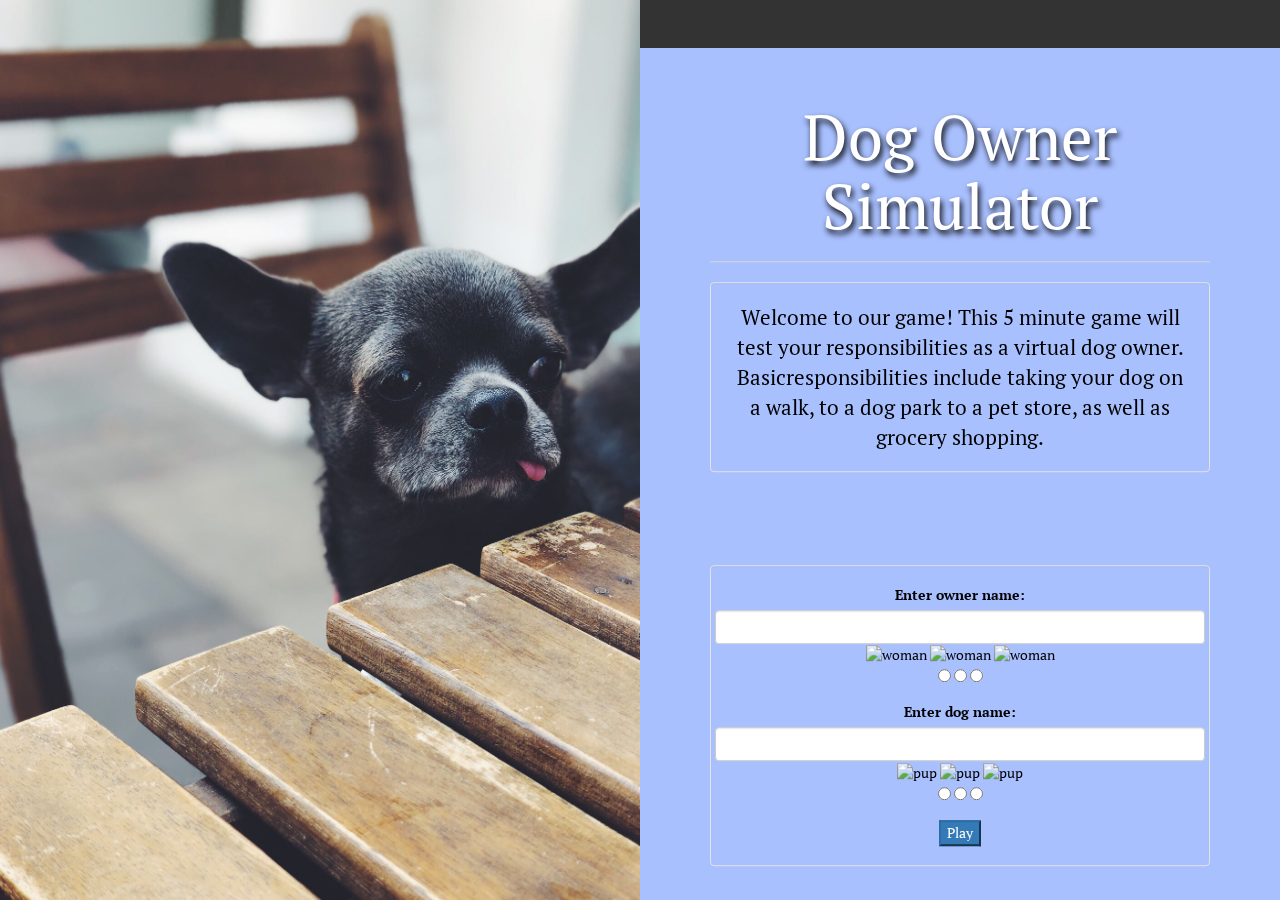
==== index.html @ f9ab6150 "add centered functionality" ====
<!DOCTYPE html>
<html>
  <head>
    <meta charset="utf-8">
    <link href="css/bootstrap.css" rel="stylesheet" type="text/css">
    <link href="css/styles.css" rel="stylesheet" type="text/css">
    <script src="js/jquery-3.3.1.js"></script>
    <script src="js/scripts.js"></script>
    <link href="https://fonts.googleapis.com/css?family=PT+Serif" rel="stylesheet">
    <title>Dog Owner Simulator</title>
  </head>
  <body>
    <ul>
      <li><a href="index.html">Home</a></li>
      <li><a href="contact-us.html">Contact Us</a></li>
      <li><a href="about-us.html">About</a></li>
    </ul>
    <br>
    <div class="container">
      <div class="split right">
        <div class="centered">
          <div class="jumbotron">
            <h1>Dog Owner Simulator</h1>
            <hr>
            <p class="well"> Welcome to our game! This 5 minute game will test your responsibilities as a virtual dog owner. Basicresponsibilities include taking your dog on a walk, to a dog park to a pet store, as well as grocery shopping. </p>
          </div>
          <div class="well">
            <form id="formOne">
              <div class="form-group">
                <div class="row">
                  <label for="ownerName">Enter owner name:</label>
                  <input id="ownerName" class="form-control" type="text">
                  <img src="img/woman1.png" alt="woman" height="42" width="42">
                  <img src="img/icon3.png" alt="woman" height="42" width="42">
                  <img src="img/icon2.png" alt="woman" height="42" width="42">
                  <br>
                  <input type="radio" name="owner" id="face1" value="1">
                  <input type="radio" name="owner" id="face2" value="2">
                  <input type="radio" name="owner" id="face3" value="3">
                </div>
              </div>
              <div class="form-group">
                <div class="row">
                  <label for="dogName">Enter dog name:</label>
                  <input id="dogName" class="form-control"  type="text">
                  <img src="img/pup1.png" alt="pup" height="42" width="42">
                  <img src="img/pup2.png" alt="pup" height="42" width="42">
                  <img src="img/pup3.png" alt="pup" height="42" width="42">
                  <br>
                  <input type="radio" name="pup" id="pup1" value="1">
                  <input type="radio" name="pup" id="pup2" value="2">
                  <input type="radio" name="pup" id="pup3" value="3">
                </div>
              </div>
              <button type="submit" class="btn-primary">Play</button>
            </form>
          </div>
        </div>
      <div class="split left">
        <div class="centered">
          <img src="img/frenchie.jpg" alt="frenchie pup" height="1000" width="700">
        </div>
      </div>
    </div>
  </body>
</html>
---- css/styles.css ----
h1 {
  text-align: center;
  font-style: ;
  text-align: center;
  text-shadow: 2px 4px 6px #000000;
}
body {
  font-family: PT serif;
  background-color: #A9C0FF;
}
ul {
  list-style-type: none;
  margin: 0;
  padding: 0;
  overflow: hidden;
  background-color: #333;
}
li {
  float: left;
}
li a {
  display: block;
  color: white;
  text-align: center;
  padding: 14px 16px;
  text-decoration: none;
}
.well {
  text-align: center;
  color: black;
  background-color: #A9C0FF;
  width: 500px;
  display: block;
  margin: 0 auto;
  }
.jumbotron {
  background:  url("../img/bluepups.png");
  color: #FFFFFF;
}
.split {
  height: 100%;
  width: 50%;
  position: fixed;
  z-index: 1;
  top: 0;
  overflow-x: hidden;
  padding-top: 80px;
}
.right {
  right: 0;
}
.left{
  left: 0;
}
.centered {
  position: absolute;
top: 50%;
left: 50%;
transform: translate(-50%, -50%);
text-align: center;
}
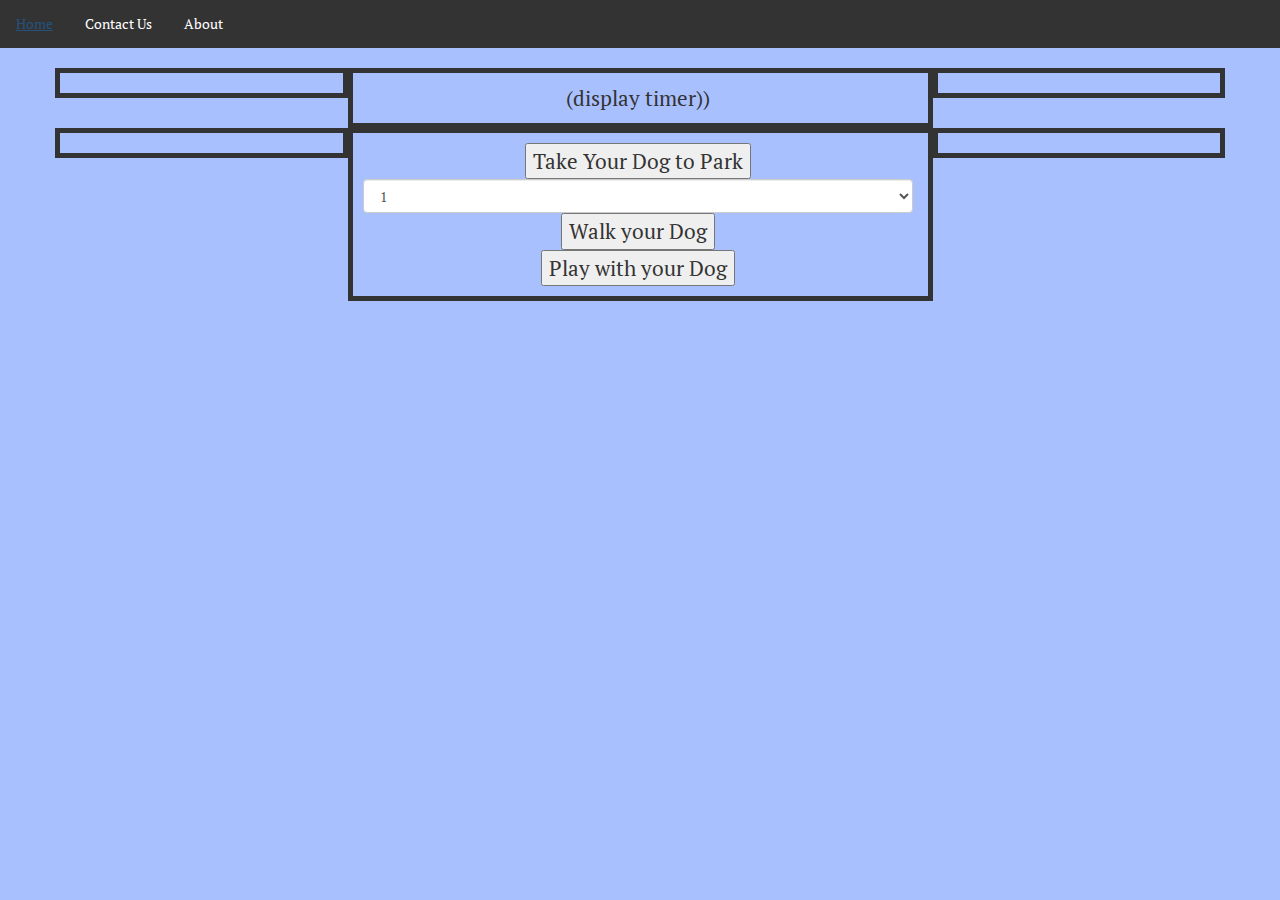
==== commit 2f0f9baa: "add back intro page" ====
--- a/index.html
+++ b/index.html
@@ -16,7 +16,7 @@
       <li><a href="about-us.html">About</a></li>
     </ul>
     <br>
-    <div class="container">
+    <div class="container" id="startScreen">
       <div class="split right">
         <div class="centered">
           <div class="jumbotron">
@@ -31,8 +31,8 @@
                   <label for="ownerName">Enter owner name:</label>
                   <input id="ownerName" class="form-control" type="text">
                   <img src="img/woman1.png" alt="woman" height="42" width="42">
+                  <img src="img/icon2.png" alt="woman" height="42" width="42">
                   <img src="img/icon3.png" alt="woman" height="42" width="42">
-                  <img src="img/icon2.png" alt="woman" height="42" width="42">
                   <br>
                   <input type="radio" name="owner" id="face1" value="1">
                   <input type="radio" name="owner" id="face2" value="2">
@@ -52,7 +52,7 @@
                   <input type="radio" name="pup" id="pup3" value="3">
                 </div>
               </div>
-              <button type="submit" class="btn-primary">Play</button>
+              <button type="submit" name="button">Start Game</button>
             </form>
           </div>
         </div>
@@ -62,5 +62,34 @@
         </div>
       </div>
     </div>
+  </div>
+
+    <div id="game">
+      <div class="container">
+        <div class="row">
+          <div class="col-md-3"><span id="humanName"></span></div>
+          <div class="col-md-6">(display timer))</div>
+          <div class="col-md-3"><span id="doggieName"></span></div>
+        </div>
+        <div class="row">
+          <div class="col-md-3"><span id="humanPic"></span></div>
+          <div class="col-md-6">
+            <button type="click" id="dogPark" name="button">Take Your Dog to Park</button><br>
+            <select class="form-control" id="blocks">
+              <option value="1">1</option>
+              <option value="2">2</option>
+              <option value="3">3</option>
+              <option value="4">4</option>
+              <option value="5">5</option>
+            </select>
+            <button type="click" id="walkDog" name="button">Walk your Dog</button><br>
+            <button type="click" id="play" name="button">Play with your Dog</button>
+          </div>
+          <div class="col-md-3"><span id="dogPic"></span>
+            <span id="pupEnergyLevel"></span>
+          </div>
+      </div>
+    </div>
+
   </body>
 </html>
--- a/css/styles.css
+++ b/css/styles.css
@@ -51,11 +51,67 @@
 }
 .left{
   left: 0;
+  object-fit: contain;
 }
+
 .centered {
   position: absolute;
-top: 50%;
-left: 50%;
-transform: translate(-50%, -50%);
-text-align: center;
+  top: 50%;
+  left: 50%;
+  transform: translate(-50%, -50%);
+  text-align: center;
 }
+
+.col-md-3 {
+  height: auto;
+  text-align: center;
+  border-style: solid;
+  border-width: 5px;
+  padding-top: 10px;
+  padding-bottom: 10px;
+  padding-left: 10px;
+}
+.col-md-6 {
+  height: auto;
+  text-align: center;
+  border-style: solid;
+  border-width: 5px;
+  padding-top: 10px;
+  padding-bottom: 10px;
+  padding-left: 10px;
+}
+
+/* .col-md-12 {
+  border-style: solid;
+  border-width: 5px;
+  padding-top: 10px;
+  padding-bottom: 10px;
+  padding-left: 10px;
+} */
+.row {
+  font-size: 21.14px;
+}
+
+.border1 {
+  border-style: solid;
+  border-width: 5px;
+  padding-top: 10px;
+  padding-bottom: 10px;
+  padding-left: 10px;
+}
+
+}
+#humanName{
+  float: left;
+}
+#pupName{
+  float: right;
+}
+
+/* #game {
+  display: none;
+} */
+
+#startScreen {
+  display: none;
+}
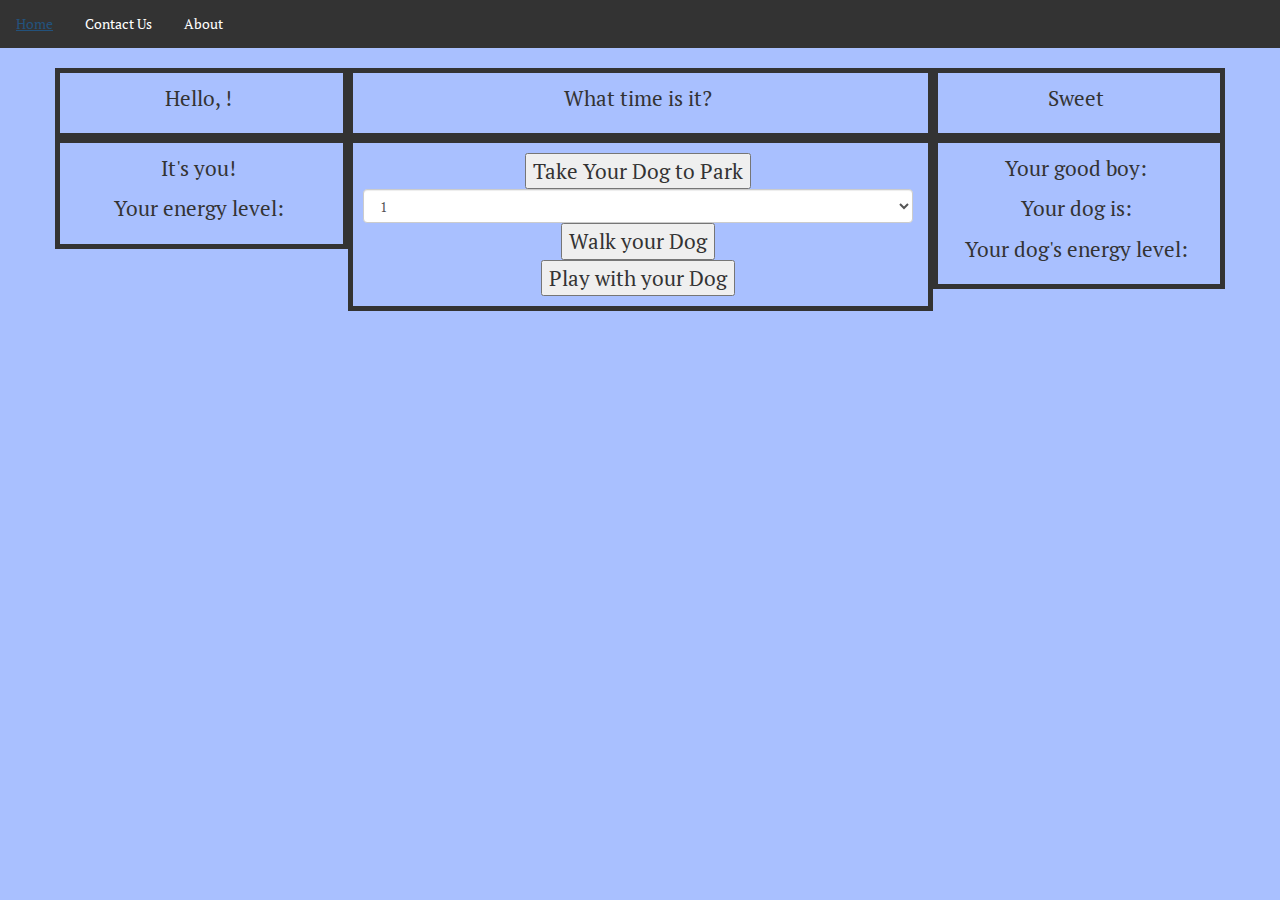
==== commit f2b7a800: "add display for different levels thatare constantly changing" ====
--- a/index.html
+++ b/index.html
@@ -67,12 +67,23 @@
     <div id="game">
       <div class="container">
         <div class="row">
-          <div class="col-md-3"><span id="humanName"></span></div>
-          <div class="col-md-6">(display timer))</div>
-          <div class="col-md-3"><span id="doggieName"></span></div>
+          <div class="col-md-3">
+            <p>Hello, <span id="humanName"></span>!</p>
+          </div>
+          <div class="col-md-6">
+            <p>What time is it?</p>
+            <p><span id="timeRemaining"></span></p>
+          </div>
+          <div class="col-md-3">
+            <p>Sweet <span id="doggieName"></span></p>
+          </div>
         </div>
         <div class="row">
-          <div class="col-md-3"><span id="humanPic"></span></div>
+          <div class="col-md-3">
+            <p>It's you!</p>
+            <p><span id="humanPic"></p>
+            <p>Your energy level: <span id="remainingHumanEnergy"></span></p>
+          </div>
           <div class="col-md-6">
             <button type="click" id="dogPark" name="button">Take Your Dog to Park</button><br>
             <select class="form-control" id="blocks">
@@ -85,8 +96,11 @@
             <button type="click" id="walkDog" name="button">Walk your Dog</button><br>
             <button type="click" id="play" name="button">Play with your Dog</button>
           </div>
-          <div class="col-md-3"><span id="dogPic"></span>
-            <span id="pupEnergyLevel"></span>
+          <div class="col-md-3">
+            <p>Your good boy: </p>
+              <span id="dogPic"></span>
+            <p>Your dog is: <span id="yourDogsStatus"></span></p>
+            <p>Your dog's energy level: <span id="remainingDogEnergy"></span></p>
           </div>
       </div>
     </div>
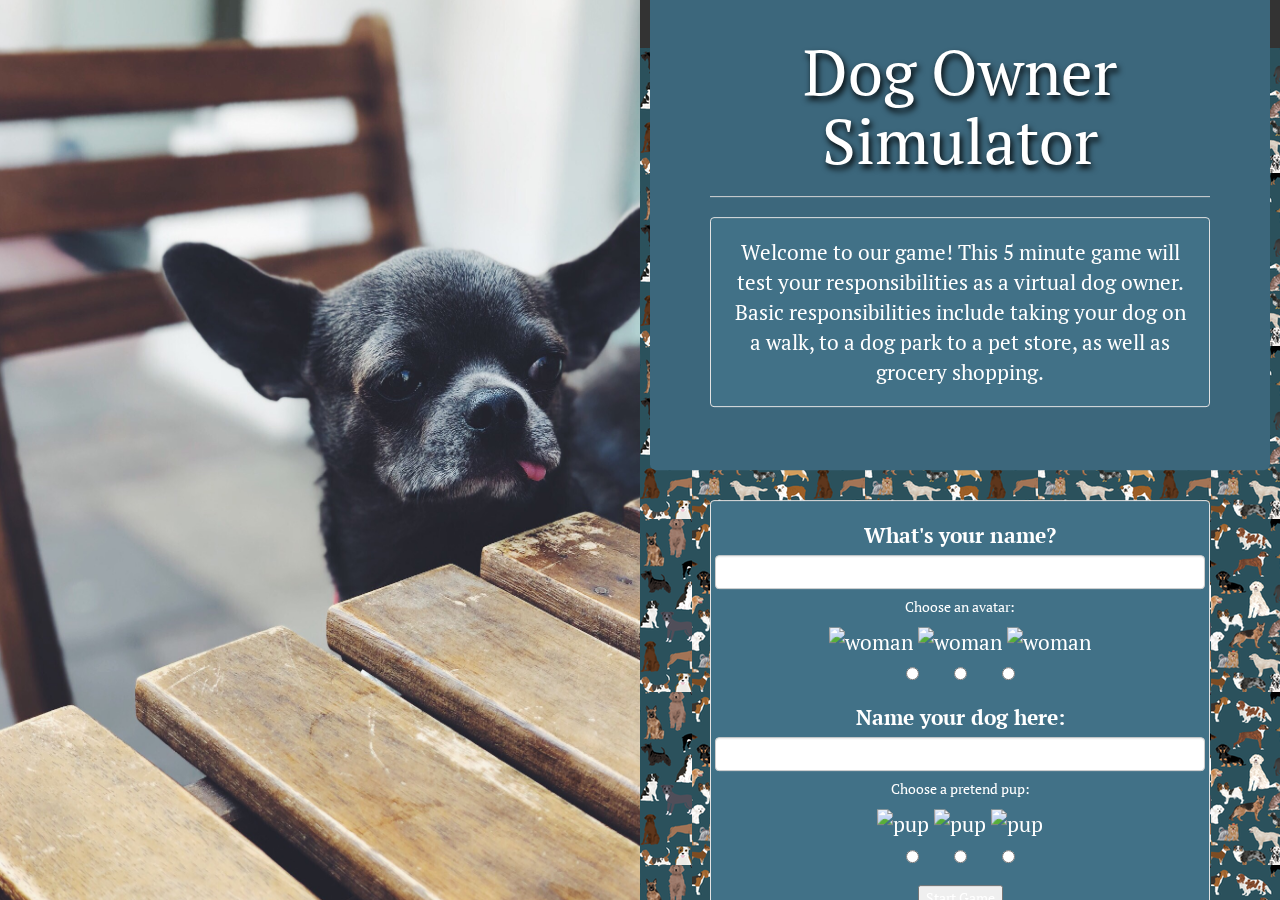
==== commit 9352cd49: "change background & colors for wells and text" ====
--- a/index.html
+++ b/index.html
@@ -22,14 +22,15 @@
           <div class="jumbotron">
             <h1>Dog Owner Simulator</h1>
             <hr>
-            <p class="well"> Welcome to our game! This 5 minute game will test your responsibilities as a virtual dog owner. Basicresponsibilities include taking your dog on a walk, to a dog park to a pet store, as well as grocery shopping. </p>
+            <p class="well"> Welcome to our game! This 5 minute game will test your responsibilities as a virtual dog owner. Basic responsibilities include taking your dog on a walk, to a dog park to a pet store, as well as grocery shopping. </p>
           </div>
           <div class="well">
             <form id="formOne">
               <div class="form-group">
                 <div class="row">
-                  <label for="ownerName">Enter owner name:</label>
+                  <label for="ownerName">What's your name?</label>
                   <input id="ownerName" class="form-control" type="text">
+                  <h5>Choose an avatar:</h5>
                   <img src="img/woman1.png" alt="woman" height="42" width="42">
                   <img src="img/icon2.png" alt="woman" height="42" width="42">
                   <img src="img/icon3.png" alt="woman" height="42" width="42">
@@ -41,8 +42,9 @@
               </div>
               <div class="form-group">
                 <div class="row">
-                  <label for="dogName">Enter dog name:</label>
+                  <label for="dogName">Name your dog here:</label>
                   <input id="dogName" class="form-control"  type="text">
+                  <h5>Choose a pretend pup:</h5>
                   <img src="img/pup1.png" alt="pup" height="42" width="42">
                   <img src="img/pup2.png" alt="pup" height="42" width="42">
                   <img src="img/pup3.png" alt="pup" height="42" width="42">
@@ -68,7 +70,7 @@
       <div class="container">
         <div class="row">
           <div class="col-md-3">
-            <p>Hello, <span id="humanName"></span>!</p>
+            <p>Hello, <span id="humanName"></span></p>
           </div>
           <div class="col-md-6">
             <p>What time is it?</p>
@@ -79,13 +81,21 @@
           </div>
         </div>
         <div class="row">
-          <div class="col-md-3">
+          <div class="col-md-3" id="lowerOuterBlocks">
             <p>It's you!</p>
             <p><span id="humanPic"></p>
             <p>Your energy level: <span id="remainingHumanEnergy"></span></p>
           </div>
-          <div class="col-md-6">
-            <button type="click" id="dogPark" name="button">Take Your Dog to Park</button><br>
+          <div class="col-md-6" id="lowerMiddleBlock">
+            <p><em>Here is where you will choose what activities to participate in with your sweet pup. </em></p>
+            <hr>
+            <h2>Activities:</h2>
+            <br>
+            <h4>Is your dog awake? Let's check.</h4>
+            <button type="click" id="play" name="button">Play with your Dog</button>
+            <br>
+            <br>
+            <h4>Let's go for a walk! Choose how many blocks you'd like to go with <span id="doggieName"></span>.</h4>
             <select class="form-control" id="blocks">
               <option value="1">1</option>
               <option value="2">2</option>
@@ -93,10 +103,16 @@
               <option value="4">4</option>
               <option value="5">5</option>
             </select>
-            <button type="click" id="walkDog" name="button">Walk your Dog</button><br>
-            <button type="click" id="play" name="button">Play with your Dog</button>
+            <button type="click" id="walkDog" name="button">Walk your Dog</button>
+            <br>
+            <br>
+            <h4>Take your pup to the park! Depending on how many other dogs are there, your pup might tire themselves out in no time.</h4>
+            <button type="click" id="dogPark" name="button">Take Your Dog to Park</button>
+            <br>
+            <h2>Game Result:
+              <br><span id="gameResult"></span></h2>
           </div>
-          <div class="col-md-3">
+          <div class="col-md-3" id="lowerOuterBlocks">
             <p>Your good boy: </p>
               <span id="dogPic"></span>
             <p>Your dog is: <span id="yourDogsStatus"></span></p>
--- a/css/styles.css
+++ b/css/styles.css
@@ -6,7 +6,7 @@
 }
 body {
   font-family: PT serif;
-  background-color: #A9C0FF;
+  background:  url("../img/bluepups.png");
 }
 ul {
   list-style-type: none;
@@ -27,15 +27,15 @@
 }
 .well {
   text-align: center;
-  color: black;
-  background-color: #A9C0FF;
+  color: white;
+  background-color: #417187;
   width: 500px;
   display: block;
   margin: 0 auto;
   }
 .jumbotron {
-  background:  url("../img/bluepups.png");
   color: #FFFFFF;
+  background-color: #3C677C;
 }
 .split {
   height: 100%;
@@ -63,7 +63,8 @@
 }
 
 .col-md-3 {
-  height: auto;
+  background-color: #CCCBB1;
+  height: 100px;
   text-align: center;
   border-style: solid;
   border-width: 5px;
@@ -72,7 +73,28 @@
   padding-left: 10px;
 }
 .col-md-6 {
-  height: auto;
+  background-color: #CCCBB1;
+  height: 100px;
+  text-align: center;
+  border-style: solid;
+  border-width: 5px;
+  padding-top: 10px;
+  padding-bottom: 10px;
+  padding-left: 10px;
+}
+#lowerMiddleBlock {
+  background-color: #CCCBB1;
+  height: 1000px;
+  text-align: center;
+  border-style: solid;
+  border-width: 5px;
+  padding-top: 10px;
+  padding-bottom: 10px;
+  padding-left: 10px;
+}
+#lowerOuterBlocks {
+  background-color: #CCCBB1;
+  height: 1000px;
   text-align: center;
   border-style: solid;
   border-width: 5px;
@@ -81,13 +103,6 @@
   padding-left: 10px;
 }
 
-/* .col-md-12 {
-  border-style: solid;
-  border-width: 5px;
-  padding-top: 10px;
-  padding-bottom: 10px;
-  padding-left: 10px;
-} */
 .row {
   font-size: 21.14px;
 }
@@ -99,19 +114,22 @@
   padding-bottom: 10px;
   padding-left: 10px;
 }
-
-}
+/* #blocks{
+  width: 250px;
+  align: center;
+} */
 #humanName{
   float: left;
 }
 #pupName{
   float: right;
 }
-
-/* #game {
+/* #startScreen{
   display: none;
 } */
-
-#startScreen {
+input[type="radio"]{
+  margin: 0 15px 0 15px;
+}
+#game {
   display: none;
 }
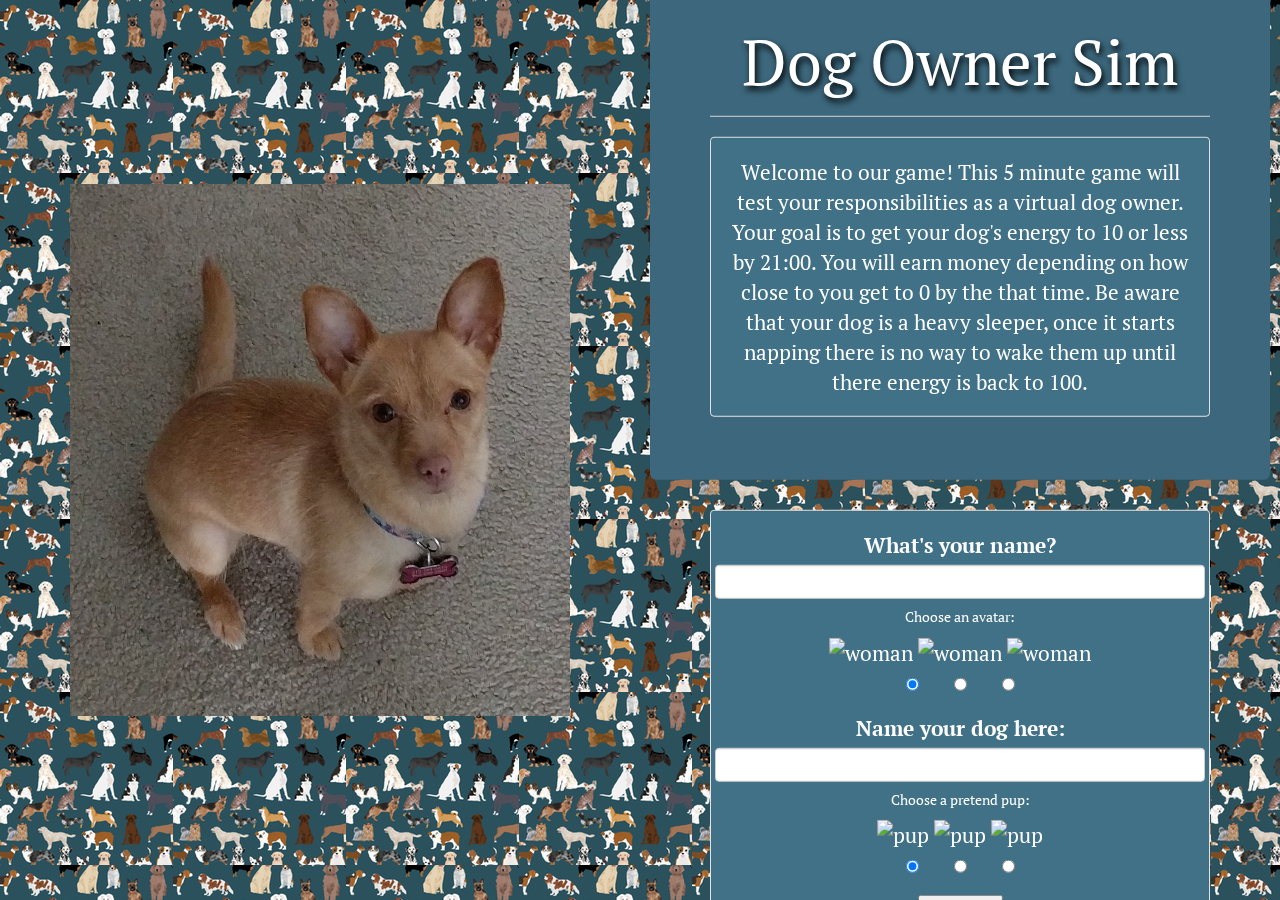
==== commit 167453ed: "fine-tune game" ====
--- a/index.html
+++ b/index.html
@@ -10,32 +10,32 @@
     <title>Dog Owner Simulator</title>
   </head>
   <body>
-    <ul>
+    <!-- <ul>
       <li><a href="index.html">Home</a></li>
       <li><a href="contact-us.html">Contact Us</a></li>
       <li><a href="about-us.html">About</a></li>
-    </ul>
+    </ul> -->
     <br>
     <div class="container" id="startScreen">
       <div class="split right">
         <div class="centered">
           <div class="jumbotron">
-            <h1>Dog Owner Simulator</h1>
+            <h1>Dog Owner Sim</h1>
             <hr>
-            <p class="well"> Welcome to our game! This 5 minute game will test your responsibilities as a virtual dog owner. Basic responsibilities include taking your dog on a walk, to a dog park to a pet store, as well as grocery shopping. </p>
+            <p class="well"> Welcome to our game! This 5 minute game will test your responsibilities as a virtual dog owner. Your goal is to get your dog's energy to 10 or less by 21:00. You will earn money depending on how close to you get to 0 by the that time. Be aware that your dog is a heavy sleeper, once it starts napping there is no way to wake them up until there energy is back to 100.</p>
           </div>
           <div class="well">
             <form id="formOne">
               <div class="form-group">
                 <div class="row">
                   <label for="ownerName">What's your name?</label>
-                  <input id="ownerName" class="form-control" type="text">
+                  <input id="ownerName" class="form-control" type="text" required>
                   <h5>Choose an avatar:</h5>
                   <img src="img/woman1.png" alt="woman" height="42" width="42">
                   <img src="img/icon2.png" alt="woman" height="42" width="42">
                   <img src="img/icon3.png" alt="woman" height="42" width="42">
                   <br>
-                  <input type="radio" name="owner" id="face1" value="1">
+                  <input type="radio" name="owner" id="face1" value="1" checked>
                   <input type="radio" name="owner" id="face2" value="2">
                   <input type="radio" name="owner" id="face3" value="3">
                 </div>
@@ -43,13 +43,13 @@
               <div class="form-group">
                 <div class="row">
                   <label for="dogName">Name your dog here:</label>
-                  <input id="dogName" class="form-control"  type="text">
+                  <input id="dogName" class="form-control"  type="text" required>
                   <h5>Choose a pretend pup:</h5>
                   <img src="img/pup1.png" alt="pup" height="42" width="42">
                   <img src="img/pup2.png" alt="pup" height="42" width="42">
                   <img src="img/pup3.png" alt="pup" height="42" width="42">
                   <br>
-                  <input type="radio" name="pup" id="pup1" value="1">
+                  <input type="radio" name="pup" id="pup1" value="1" checked>
                   <input type="radio" name="pup" id="pup2" value="2">
                   <input type="radio" name="pup" id="pup3" value="3">
                 </div>
@@ -60,7 +60,7 @@
         </div>
       <div class="split left">
         <div class="centered">
-          <img src="img/frenchie.jpg" alt="frenchie pup" height="1000" width="700">
+          <img src="img/isabelle.png" alt="Isabelle">
         </div>
       </div>
     </div>
@@ -70,14 +70,14 @@
       <div class="container">
         <div class="row">
           <div class="col-md-3">
-            <p>Hello, <span id="humanName"></span></p>
+            <p>Hello, <span id="humanName">!</span></p>
           </div>
           <div class="col-md-6">
-            <p>What time is it?</p>
+            <p>Current Time:</p>
             <p><span id="timeRemaining"></span></p>
           </div>
           <div class="col-md-3">
-            <p>Sweet <span id="doggieName"></span></p>
+            <p>Sweet <span class="doggieName"></span></p>
           </div>
         </div>
         <div class="row">
@@ -85,17 +85,23 @@
             <p>It's you!</p>
             <p><span id="humanPic"></p>
             <p>Your energy level: <span id="remainingHumanEnergy"></span></p>
+            <p>Current funds: $<span id="remainingMoney"></span></p>
           </div>
           <div class="col-md-6" id="lowerMiddleBlock">
+            <div id="gameOver">
+              <h2>Game Result:
+              <br><span id="gameResult"></span></h2>
+              <button type="click" id="restartDay" name="button">Start a New Day</button>
+            </div>
             <p><em>Here is where you will choose what activities to participate in with your sweet pup. </em></p>
             <hr>
             <h2>Activities:</h2>
             <br>
-            <h4>Is your dog awake? Let's check.</h4>
+            <h4>Have some fun with <span class="doggieName"></span> at home. If you have a toy your dog's energy will be drained more.</h4>
             <button type="click" id="play" name="button">Play with your Dog</button>
             <br>
             <br>
-            <h4>Let's go for a walk! Choose how many blocks you'd like to go with <span id="doggieName"></span>.</h4>
+            <h4>Let's go for a walk! Choose how many blocks you'd like to go with <span class="doggieName"></span>. You shouldn't go out with your dog after 20:00.</h4>
             <select class="form-control" id="blocks">
               <option value="1">1</option>
               <option value="2">2</option>
@@ -104,22 +110,41 @@
               <option value="5">5</option>
             </select>
             <button type="click" id="walkDog" name="button">Walk your Dog</button>
+            <p id="walkLate">It's too late to walk, its not safe.</p>
+            <p id="walkEnergy"><span class="doggieName"></span> knows your intentions, <span class="doggieName"></span> doesn't want to walk that far.</p>
             <br>
             <br>
-            <h4>Take your pup to the park! Depending on how many other dogs are there, your pup might tire themselves out in no time.</h4>
+            <h4>Take your pup to the park! Depending on how many other dogs are there, your pup might tire themselves out in no time. Your dog will need to have over 50 energy to play at the dog park. The dog park closes at 19:00 hours.</h4>
             <button type="click" id="dogPark" name="button">Take Your Dog to Park</button>
-            <br>
-            <h2>Game Result:
-              <br><span id="gameResult"></span></h2>
+            <p id="dogParkClosed">Dog park is currently closed</p>
+            <p id="parkLowEnergy"><span class="doggieName"></span> isn't up for the dog park right now.</p>
+            <p id="dogs">There where <span id="numberDogs"></span> dogs at the dog park.</p>
+            <p id="parkenergy"><span class="doggieName"></span> lost <span id="energyResults"></span> energy</p>
+            <p id="dogNapping"><span class="doggieName"></span> is currently napping</p>
+      
+            <div id="toys">
+              <div id="ropeToy">
+                <img src="img/rope.png" alt="rope">
+                <button type="click" id="ropeClick" name="button">Cost $10</button>
+              </div>
+              <div id="ballToy">
+                <img src="img/ball.png" alt="ball">
+                <button type="click" id="ballClick" name="button">Cost $15</button>
+              </div>
+              <div id="squeakToy">
+                <img src="img/squeak.png" alt="squeaky toy">
+                <button type="click" id="squeakClick" name="button">Cost $25</button>
+              </div>
+            </div>
           </div>
           <div class="col-md-3" id="lowerOuterBlocks">
-            <p>Your good boy: </p>
-              <span id="dogPic"></span>
-            <p>Your dog is: <span id="yourDogsStatus"></span></p>
+            <p>Your awesome pup: </p>
+            <span id="dogPic"></span>
+            <p>Your dog is currently: <span id="yourDogsStatus"></span></p>
             <p>Your dog's energy level: <span id="remainingDogEnergy"></span></p>
           </div>
+        </div>
       </div>
     </div>
-
   </body>
 </html>
--- a/css/styles.css
+++ b/css/styles.css
@@ -8,7 +8,7 @@
   font-family: PT serif;
   background:  url("../img/bluepups.png");
 }
-ul {
+/* ul {
   list-style-type: none;
   margin: 0;
   padding: 0;
@@ -24,7 +24,7 @@
   text-align: center;
   padding: 14px 16px;
   text-decoration: none;
-}
+} */
 .well {
   text-align: center;
   color: white;
@@ -33,6 +33,10 @@
   display: block;
   margin: 0 auto;
   }
+.well button {
+  color: black;
+}
+
 .jumbotron {
   color: #FFFFFF;
   background-color: #3C677C;
@@ -84,7 +88,7 @@
 }
 #lowerMiddleBlock {
   background-color: #CCCBB1;
-  height: 1000px;
+  height: 1500px;
   text-align: center;
   border-style: solid;
   border-width: 5px;
@@ -94,7 +98,7 @@
 }
 #lowerOuterBlocks {
   background-color: #CCCBB1;
-  height: 1000px;
+  height: 1500px;
   text-align: center;
   border-style: solid;
   border-width: 5px;
@@ -114,22 +118,40 @@
   padding-bottom: 10px;
   padding-left: 10px;
 }
-/* #blocks{
-  width: 250px;
-  align: center;
-} */
-#humanName{
-  float: left;
-}
-#pupName{
-  float: right;
-}
-/* #startScreen{
-  display: none;
-} */
+
 input[type="radio"]{
   margin: 0 15px 0 15px;
 }
 #game {
   display: none;
 }
+
+#humanPic img {
+  width: 100%;
+}
+
+#dogPic img {
+  width: 100%;
+}
+
+#toys {
+  padding-top: 30px;
+}
+
+#toys img {
+  display: inline-grid;
+  width: 100px;
+  height: 100px;
+  text-align: left;
+}
+#toypics column {
+  width: 33.33%
+}
+
+#gameOver, #dogs, #parkenergy, #dogParkClosed, #dogNapping, #walkLate, #walkEnergy, #parkLowEnergy {
+  display: none;
+}
+
+/* #startScreen {
+  display: none;
+} */
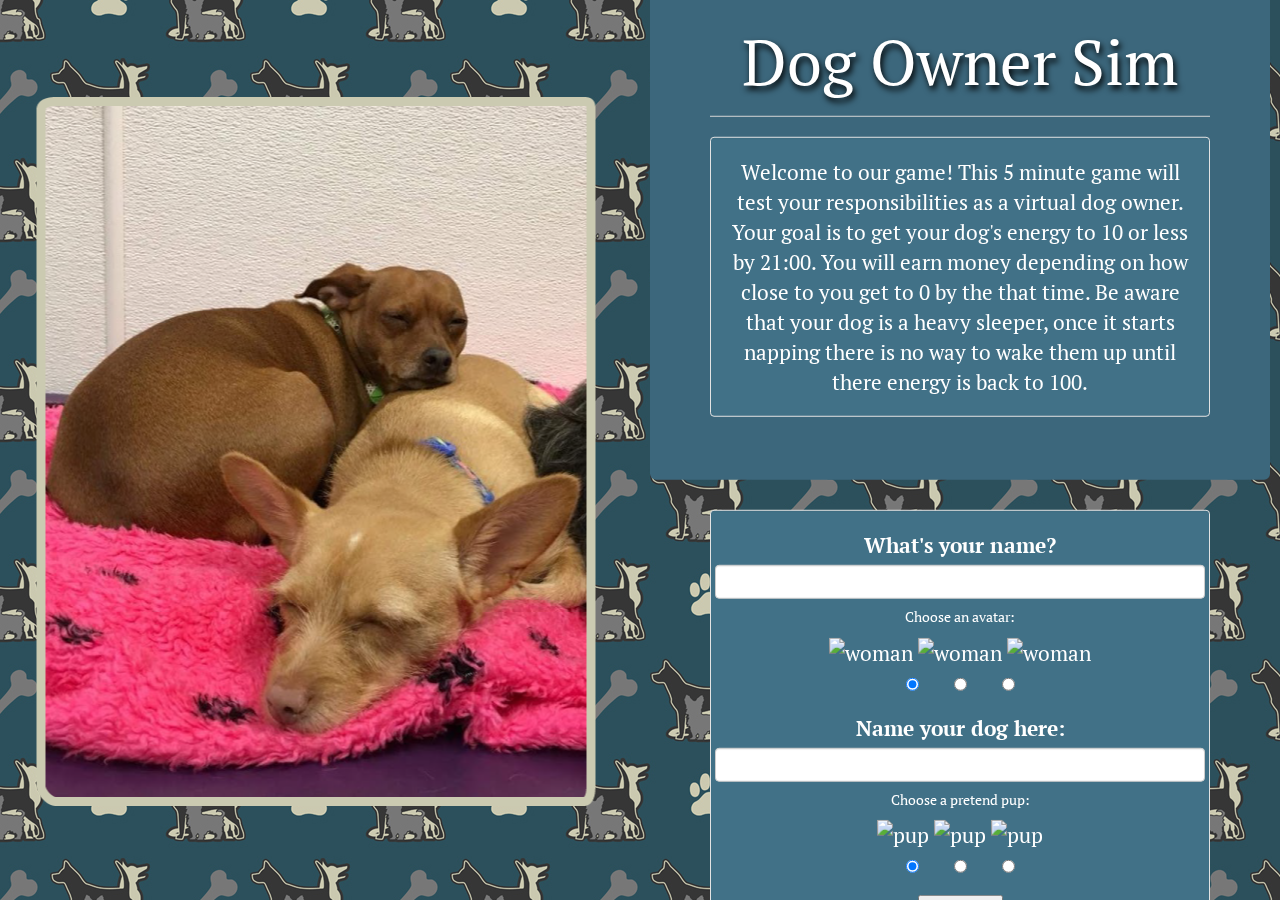
==== commit 0d3f2a0d: "Merge pull request #12 from PhilipEskins/philip" ====
--- a/index.html
+++ b/index.html
@@ -121,7 +121,7 @@
             <p id="dogs">There where <span id="numberDogs"></span> dogs at the dog park.</p>
             <p id="parkenergy"><span class="doggieName"></span> lost <span id="energyResults"></span> energy</p>
             <p id="dogNapping"><span class="doggieName"></span> is currently napping</p>
-      
+
             <div id="toys">
               <div id="ropeToy">
                 <img src="img/rope.png" alt="rope">
@@ -142,6 +142,10 @@
             <span id="dogPic"></span>
             <p>Your dog is currently: <span id="yourDogsStatus"></span></p>
             <p>Your dog's energy level: <span id="remainingDogEnergy"></span></p>
+            <p id="showExtra">Toy multiplier: <span id="extra"></span></p>
+            <img src="img/rope.png" alt="rope" id="ropeDog"><br>
+            <img src="img/ball.png" alt="ball" id="ballDog"><br>
+            <img src="img/squeak.png" alt="squeaky toy" id="plushDog"><br>
           </div>
         </div>
       </div>
--- a/css/styles.css
+++ b/css/styles.css
@@ -6,25 +6,8 @@
 }
 body {
   font-family: PT serif;
-  background:  url("../img/bluepups.png");
+  background:  url("../img/doggie.jpg");
 }
-/* ul {
-  list-style-type: none;
-  margin: 0;
-  padding: 0;
-  overflow: hidden;
-  background-color: #333;
-}
-li {
-  float: left;
-}
-li a {
-  display: block;
-  color: white;
-  text-align: center;
-  padding: 14px 16px;
-  text-decoration: none;
-} */
 .well {
   text-align: center;
   color: white;
@@ -148,7 +131,7 @@
   width: 33.33%
 }
 
-#gameOver, #dogs, #parkenergy, #dogParkClosed, #dogNapping, #walkLate, #walkEnergy, #parkLowEnergy {
+#gameOver, #dogs, #parkenergy, #dogParkClosed, #dogNapping, #walkLate, #walkEnergy, #parkLowEnergy, #ropeDog, #ballDog, #plushDog, #showExtra {
   display: none;
 }
 
